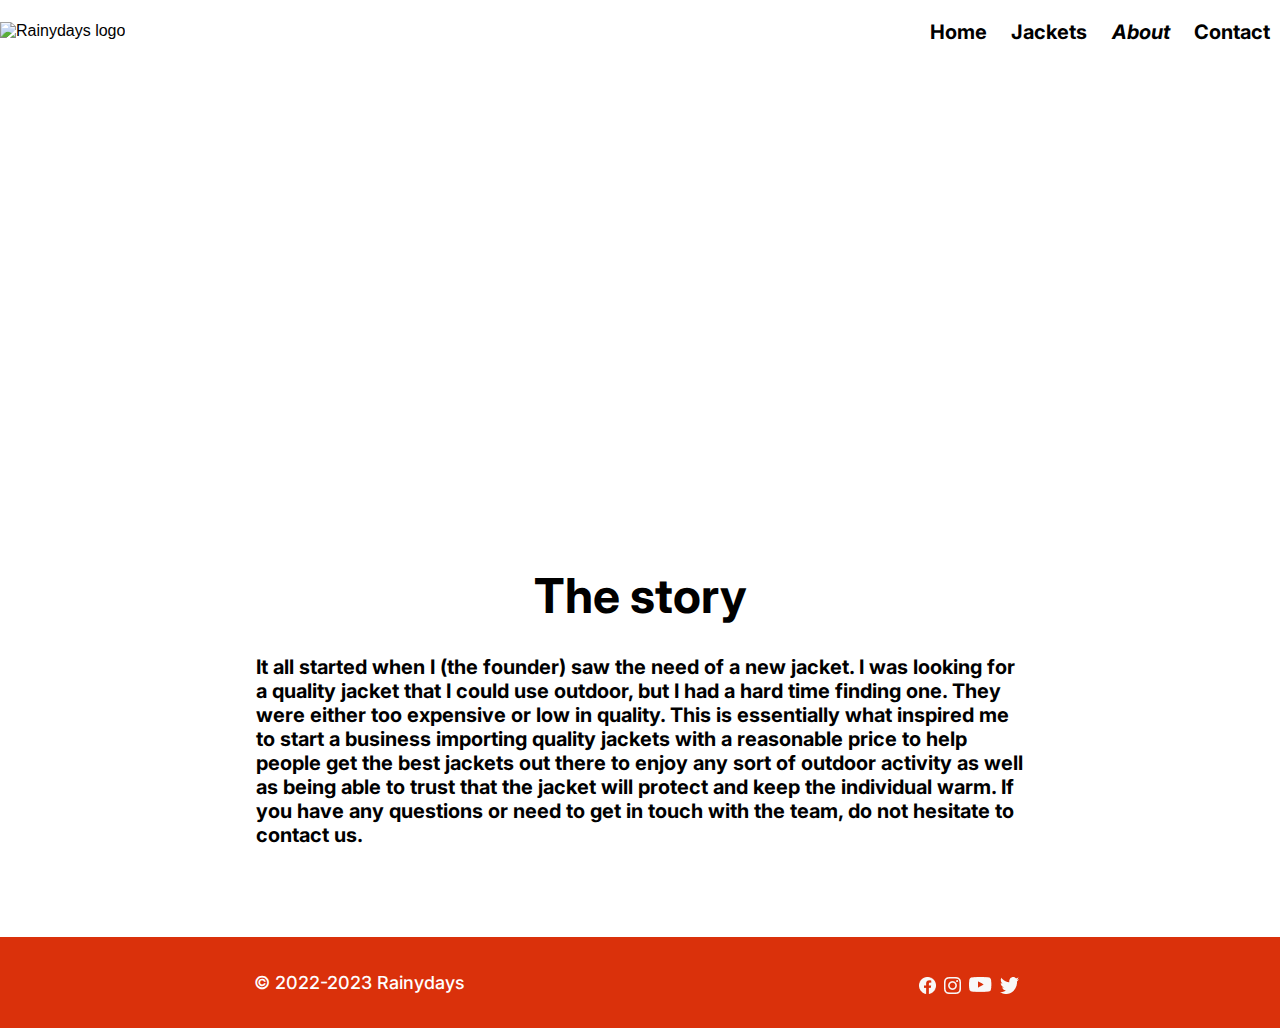
==== About.html @ 77b25cfa "Last edit" ====
<!DOCTYPE html>
<html lang="en">
    <head>
        <meta charset="UTF-8">
        <meta http-equiv="X-UA-Compatible" content="IE=edge">
        <meta name="viewport" content="width=device-width, initial-scale=1.0">
        <meta name="description" content="About page of rainydays">
        <link rel="stylesheet" href="style.css">
        <link rel="stylesheet" href="desktop.css">
        <link rel="preconnect" href="https://fonts.googleapis.com"><link rel="preconnect" href="https://fonts.gstatic.com" crossorigin><link href="https://fonts.googleapis.com/css2?family=Inter&display=swap" rel="stylesheet">
        <script src="https://kit.fontawesome.com/12c76f5aa4.js" crossorigin="anonymous"></script>
        <title>Rainydays | About</title>
    </head>
<body>
    <header id="main-header">
        <nav class="desktop">
            <div class="logo-nav-container">
                <a href="index.html"><img src="../images/rainyyy1.png" alt="Rainydays logo"></a>
            </div>
            <div class="menu">
                <ul>
                    <li><a href="../index.html">Home</a></li>
                    <li><a href="../Jackets.html">Jackets</a></li>
                    <li><a href="../About.html"><em>About</em></a></li>
                    <li><a href="../Contact.html">Contact</a></li>
                </ul>
            </div>
        </nav>
        <a href="../index.html"><img src="../images/rainyyy1.png" alt="Rainydays logo" class="logo1"></a>
        <nav id="main-nav">
            <input id="hamburger" type="checkbox">
            <label for="hamburger" class="hamburger"><i class="fa-solid fa-bars"></i></label>
            <ul id="main-list" class="hidden">
                <li><a href="../index.html">Home</a></li>
                <li><a href="../Jackets.html">Jackets</a></li>
                <li><a href="../Checkout.html">Cart</a></li>
                <li><a href="../About.html"><em>About</em></a></li>
                <li><a href="../Contact.html">Contact</a></li>
            </ul>  
        </nav>
    </header>
    <main>
        <section class="showcase3">
            <div class="img-container">
                <h1 class="showcase3-h1">How rainydays started</h1>
            </div>
        </section>
        <section> 
            <div class="story_box">   
                <h1>The story</h1>
                <p>It all started when I (the founder) saw the need of a new jacket. I was looking for 
                a quality jacket that I could use outdoor, but I had a hard time finding one.
                They were either too expensive or low in quality. This is essentially what inspired
                me to start a business importing quality jackets with a reasonable price to help
                people get the best jackets out there to enjoy any sort of outdoor activity as well
                as being able to trust that the jacket will protect and keep the individual warm. If
                you have any questions or need to get in touch with the team, do not hesitate to
                contact us.</p>
            </div>
        </section>
    </main>
    <footer class="desktop-footer-sticky">
        <div class="footer-wrapper">
            <p>© 2022-2023 Rainydays</p>
            <div class="icons">
                <a href="https://www.facebook.com/"><img src="./Images/face.png" alt="facebook logo"></a>
                <a href="https://www.instagram.com/"><img src="./Images/insta.png" alt="instagram logo"></a>
                <a href="https://www.youtube.com/"><img src="./Images/youtube.png" alt="youtube logo"></a>
                <a href="https://www.twitter.com/"><img src="./Images/twitter.png" alt="twitter logo"></a>
            </div>
        </div>
    </footer>
---- style.css ----
/*Font(s), Colors, Weight*/
@font-face {
    font-family: 'Inter';
    src: url('https://fonts.googleapis.com/css2?family=Inter&display=swap') 
    format('truetype');
}
 
* {
    padding: 0px;
    margin: 0px;
    text-decoration: none;
    list-style: none;
    box-sizing: border-box;
    font-family: 'Inter', sans-serif;
}
 
 
 
body {
    background-color: #ffffff;
    position: relative;
}
 
 
/*Header*/
 
header {
    width: 100%;
    height: 62px;
    display: flex;
    justify-content: space-between;
}
 
.logo1 {
    margin-top: 10px;
    margin-left: 20px;
}

.shopping-list {
    margin-top: 10px;
    margin-left: 100px;
    max-height: 40%;
    max-width: 40%;
    display: flex;
    justify-content: center;

}
 
header a {
    color: black;
}
 
 
img {
    max-width: 100%;
    width: auto;
    height: auto;
}
 
.nav-bar {
    float: right;
}
 
.hidden, #hamburger {
    display: none
}
#hamburger:checked ~ #main-list {
    display: block;
}
 
#main-list {
    position: absolute;
    margin: 30px 0px; 
}
 
#main-list li {
    font-size: 21px;
    font-weight: 700;
    margin: 30px 10px;  
    margin-left: 30px;
    padding: 4px;

}
 
 
#main-nav a {
    margin-left: 7px;
    display: flex;
    justify-content: space-between;
    width: 200px;
    
}
 
/* Main */
.push1 {
    background-image: url('./images/background12.jpg');
    background-size: cover;
    background-repeat: no-repeat;
    height: 455px;
    max-width: 1300px;
    margin: auto;
    background-position-x: right;
    background-position-y: bottom;
}
 
 
.push1 h1 {
    color: white;
    font-size: 24px;
    margin-top: 100px;
    margin-left: 60px;
    margin-bottom: 15px;
 
}
 
.push1 p {
    color: white;
    font-size: 14px;
    margin-left: 60px;
    text-align: left;
}
 
.push1 a {
    color: white;
}
 
.push2 {
    display: flex;
    justify-content: space-around;
}

.cta-buttons {
    width: 300px;
    height: 200px;
    display: flex;
    justify-content: space-around;
    margin-left: 39px;
    margin-top: 20px;
}

.push2_button {
    background-color: #DA310B;
    color: white;
    border-radius: 5px;
    width: 90px;
    height: 24px;
    cursor: pointer;
    text-decoration: none;
    text-align: center;
    margin-right: 40px;
    
}
 
.push1_button {
    border: none;
    width: 90px;
    height: 24px;
    background-color: #DA310B;
    color: white;
    border-radius: 5px;
    cursor: pointer;
    text-decoration: none;
    text-align: center;
}
/* Featured Collection */
 
.title {
    margin: auto;
    font-size: 19px;
    text-align: center;
    margin-top: 20px;
    margin-bottom: 20px;
}
 
 
 
@media (min-width: 1px) and (max-width: 767px) {
    
    
    
    #main-list {
        position: fixed;
        top: 0;
        left: 0;
        right: 0;
        bottom: 0;
        font-size: 24px;
        margin: 0px 0px; 
        background-color: #F8F8F8;
        background-image: url('./images/ww.png');
        background-size: 150px;
        background-repeat: no-repeat;
        background-position: right;
        overflow: hidden;
        overflow-x: hidden;
    }
    
    label.hamburger {
      position: absolute;
      top: 2px;
      right: 10px;
      width: 50px;
      height: 50px;
      display: flex;
      justify-content: center;
      align-items: center;
      z-index: 1;
    }
        
    label.hamburger {
    background-image: url('hamburger-icon.png');
    background-repeat: no-repeat;
    background-position: center;
    cursor: pointer;
    }
 
    .desktop {
        display: none;
    }
 
    .grid-container {
        display: grid;
        grid-template-columns: repeat(3, 1fr);
        grid-gap: 20px;
        margin-bottom: 40px; 
 
    }
}
 
.jacket-box, p {
    align-items: center;
    text-align: center;
    font-weight: 500;
}
 
/* List of Jackets */
 
.container {
    margin: auto;
}
 
.container h2 {
    font-weight: 700;
    margin-bottom: 7px;
    font-size: 18px;
    margin-top: 12px;
    float: left;
 
}
 
.container p {
    font-weight: 600;
    font-size: 18px;
    font-style: bold;
    margin-top: 10px;
}
 
.jacket-img {
    background-color: rgba(154, 154, 154, 0.34);
    width: 310px;
    height: 208px;
    display: flex;
    justify-content: center;
    margin: auto;
    margin-top: 20px;
}
 
 
.img1 {
    width: 171px;
    height: 208px;
    margin: auto;
    display: flex;
    align-items: center;
}
 
.jacket1-p p {
    width: 310px;
    display: flex;
    justify-content: left;
 
}
 
.jacket1-p  {
    width: 310px;
    margin-bottom: 40px;
    margin: auto;
    margin-bottom: 40px;
}
 
.cart  {
    width: 111px;
    height: 28px;
    background-color: #DA310B;
    border-radius: 5px;
    border-radius: none;
    border-style: none;
    cursor: pointer;
    float: right;
    color: white;
    text-align: center;
}

.cart:active {
    background-color: #259D1B;
}

.cart a { 
    color: white;
    font-style: normal;
    font-weight: 400;
    font-size: 12px;
    text-align: center;
}
 
.sizes-box {
    width: 111px;
    border-radius: 5px;
    margin-top: 5px;
    float: right;
}
 
.h2btn {
    margin-left: 20px;
    max-width: 310px;
    margin: auto;
}
 
.cart {
    margin-top: 10px;
    float: right;
}
 
 
/* Footer */
.footer-wrapper {
    background-color: #DA310B;
    color: white;
    padding: 30px;
    display: flex;
    justify-content: space-between;
    margin: auto;
    margin-top: 0px;
}
 
.icons {
    display: inline-block;
    width: 115px;
    display: flex;
    justify-content: space-evenly;
    margin-top: 10px;
    margin-left: auto;
    margin-right: auto;
}
 
.footer-wrapper p{
    margin: auto;
    color: white;
    font-size: 18px;
}

.fa-brands {
    color: white;
    font-size: 18px;
    float: right;
    margin-bottom: 2px;
}

.desktop-full-body-height {
    min-height: 100vh;
    display: flex;
    flex-direction: column;
}

.desktop-footer-sticky {
    margin-top: auto;
}
 
/* Product styling */
 
.jacket-container {
    height: 276px;
    width: 330px;
    background-color: rgba(154, 154, 154, 0.34);
    border: #DA310B 2px solid;
    margin: auto;
    margin-top: 50px;
}
 
.jacket-container img {
    width: 190px;
    height: 250px;
    margin-top: 10px;
    margin-left: 65px;
}
 
.product-title {
    width: 330px;
    margin: auto;
    font-style: normal;
    font-weight: 700;
    font-size: 14px;
    margin-top: 9px;
}
 
.add-price-wrapper {
    width: 330px;
    margin: auto;
    display: flex;
    justify-content: space-between;
    margin-top: 9px;
}
 
.cart-product {
    width: 111px;
    height: 28px;
    background-color: #DA310B;
    border-radius: 5px;
    border-radius: none;
    border-style: none;
    cursor: pointer;
    text-align: center;
}

.cart-product a{
    margin-top: 20px;
    color: white;
    font-style: normal;
    font-weight: 400;
    font-size: 12px;
}
 
.desc-wrapper p  {
    width: 330px;
    margin: auto;
    text-align: left;
    font-style: normal;
    font-weight: 600;
    font-size: 18px;
    margin-top: 14px;
}
 
.p-wrapper p {
    width: 330px;
    margin: auto;
    text-align: left;
    font-style: normal;
    font-weight: 500;
    font-size: 16px;
    margin-bottom: 35px;
}
 
 
.fa-sharp {
    font-size: 30px;
    margin-left: 30px;
    text-decoration: none;
    color: black;
}
/* Shopping Cart */
.cart-wrapper {
    width: 330px;
    height: 267px;
    margin: auto;
}
 
.cart-wrapper h1 {
    font-weight: 700;
    font-size: 18px;
    margin: 10px 0px;
    margin-left: 20px;
    margin-right: 81px;
}


 
.cart-wrapper p {
    font-weight: 700;
    font-size: 12px;
    text-align: right;
    margin-left: 10px;
    
}
 
.frame {
    background-color: rgba(154, 154, 154, 0.34);
    width: 75px;
    height: 56px;
    display: flex;
    align-items: center;
    justify-content: center;
    margin-left: 10px;
}
 
.frames {
    width: 317px;
    height: 56px;
    display: flex;
    align-items: center;
    margin-top: 12px;
 
}
 
.jacket-cart {
    max-width:100%;
    max-height:100%;
 
}
 
.date-wrapper {
    width: 330px;
    height: 68px;
    margin: auto;
    margin-top: 20px;
    text-align: left;
}
 
.date-wrapper h1{
    font-size: 18px;
    margin-left: 20px;
    margin-top: 7px;
}
 
.date-wrapper p {
    text-align: left;
    margin-left: 20px;
    margin-top: 6px;
    font-weight: 500;
}
 
.checkout-wrapper {
    width: 330px;
    height: 455px;
    margin: auto;
    margin-top: 0px;
}

.checkout-wrapper h1 {
    margin-left: 22px;
    margin-bottom: 30px;
    margin-top: 20px;
    
}

.product-price {
    width: 178px;
    display: flex;
    justify-content: space-between;
    margin-left: 22px;
}

.shipping-price {
    width: 178px;
    display: flex;
    justify-content: space-between;
    margin-left: 22px;
    margin-top: 12px;
}

.line {
    margin: 12px 15px;
    border-bottom: 1px solid black;
    display: block;
    width: 233px;
    
}

.total-price {
    width: 178px;
    display: flex;
    justify-content: space-between;
    margin-top: 12px;
    margin-left: 22px;
}

.total-price p {
    font-weight: 700;
}

#creditdebit {
    margin-top: 64px;
    margin-left: 20px;
}

#paypalvipps {
    margin-top: 20px;
    margin-left: 20px;
}

.cards {
    margin-top: 10px;
    margin-left: 22px;
}

.cards1 {
    margin-top: 10px;
    margin-left: 22px;
}

.checkout-btn {
    background-color: #DA310B;
    width: 199px;
    height: 43px;
    border-radius: 15px;
    border: none;
    margin-left: 20px;
    margin-top: 20px;
    padding-top: 10px;
    text-align: center;
}

.checkout-btn a {
    color: white;
}
/* About */
.showcase3 {
    text-align: center;
}

.showcase3 .img-container  {
    background-image: url("images/image\ 7.png");
    background-position: center;
    min-height: 400px;
    width: 100%;
}

.showcase3-h1 {
    color: white;
    font-size: 28px;
    bottom: 0;
    padding-top: 350px; 
    width: 100%;
}

.story_box {
    margin-top: 60px;
    text-align: center;
    margin-bottom: 90px;
}

.story_box h1 {
    font-size: 34px;
    margin-bottom: 30px;
}

.story_box p {
    font-weight: bold;
    max-width: 95%;
    font-size: 12px;
    margin-left: auto;
    margin-right: auto;
}

/* Contact Page */
.contact-hero {
    background-color: #DA310B;
    color: white;
    display: flex;
    justify-content: space-between;
    align-items: center;
    max-height: 100%;
    max-width: 100%;

    
}

.contact-text {
    padding-top: 55px;
    padding-bottom: 35px;
    padding-left: .5em;
    margin: 5px;
}

.contact-image-container {
    background-image: url('/images/contact.png');
    background-repeat: no-repeat;
    width: 398px;
    height: 507px;
    
}
.contact-text p {
    text-align: left;
}

.contact-text h1 {
    font-size: 35px;
    margin-bottom: 15px;
}

.contact-text h2 {
    font-size: 20px;
    margin-top: 15px;
    margin-bottom: 10px;
}

.contact-info {
    margin-bottom: 10px;
}

.contact-form {
    text-align: center;
    margin-top: 50px;
    margin-bottom: 80px;
    padding: 10px;
}

.contact-form h1 {
    margin-bottom: 15px;
}

.contact-form input[type=text],
.contact-form textarea {
    background-color: #9C9B9B;
    color: white;
    margin-bottom: 10px;
    width: 100%;
    padding: 12px 20px;
    margin: 8px 0;
    display: inline-block;
    border: none;
    border-radius: 8px;
    box-sizing: border-box;
}

.contact-form input[type=text]::placeholder,
.contact-form textarea::placeholder {
    color: white;
    font-weight: bold;
}

.contact-form textarea {
    height: 150px;
}

.contact-form input.default-button{
    width: 100%;
    padding-top: 10px;
    padding-bottom: 10px;
}

.contact-submit-button {
    border: none;
    width: 248px;
    height: 40px;
    background-color: #DA310B;
    color: white;
    border-radius: 5px;
    float: left;
    font-size: 20px;
}

/* Checkout success */
.checkout-success-section {
    width: 90%;
    margin-bottom: 250px;
    margin-left: auto;
    margin-right: auto;
  }

  .checkout-success-thank-you {
    text-align: center;
}

.checkout-success-order-id {
    background-color: #BFBFBE;
    padding: 20px 30px 20px 30px;
    border-radius: 15px;
    margin-top: 10px;
    margin-bottom: 40px;
    max-width: 500px;
    margin-left: auto;
    margin-right: auto;
}

.checkout-success-text {
    margin-top: 15px;
    margin-bottom: 15px;
}

.checkout-success-order-summary {
    display: grid;
    grid-template-columns: repeat(2, 1fr);
    row-gap: 20px;
    justify-content: center;
}

.checkout-success-order-summary p, .checkout-success-item p:first-child {
    text-align: left;
    font-size: 13px;
}

.checkout-success-item:first-child {
  grid-column: 1 / -1;
}

.checkout-success-item p:nth-child(2) {
    margin-top: 5px;
}

.checkout-success-item .frame {
    margin-left: 0;
}

.frames p.cart-text {
    margin-left: 5px;
}

.checkout-success-grand-total {
    margin-top: 25px;
    margin-bottom: 65px;
    display: flex;
}

.checkout-success-grand-total p {
    font-weight: bold;
    font-style: italic;
}

.checkout-success-grand-total p:nth-child(2) {
    text-indent: 2.5em;
    margin-top: 0;
}

.checkout-success-continue-btn {
    border: none;
    background-color: #DA310B;
    color: white;
    border-radius: 5px;
    padding: 10px 20px 10px 20px;
    font-size: 18px;
}

.contact-form {
    display: flex;
    flex-direction: column;
    align-items: center;
  }
  .double-input {
    display: flex;
    justify-content: space-between;
    width: 100%;
    margin-bottom: 1rem;
  }
  .double-input label,
  .contact-form label {
    width: 45%;
    text-align: right;
    padding-right: 1rem;
  }
  .double-input input,
  .contact-form textarea {
    width: 50%;
  }
  @media only screen and (max-width: 3000px) {
    .double-input {
      flex-direction: column;
    }
    .double-input label,
    .contact-form label {
      width: 100%;
      text-align: left;
      padding: 0;
      margin-bottom: 0.5rem;
    }
    .double-input input,
    .contact-form textarea {
      width: 100%;
    }
  }

  .contact-form label {
    float: left;
  }
---- desktop.css ----
@media (min-width: 768px) {
    .desktop-full-body-height {
        min-height: 100vh;
        display: flex;
        flex-direction: column;
    }
    
    
    .desktop-footer-sticky {
        margin-top: auto;
    }
    
    .logo-nav-container {
        margin-top: auto;
        margin-bottom: auto;
    }

    .hidden-on-mobile {
        display: inherit;
    }

    .shopping-list {
        display: none;
    }

    #main-nav {
        display: none;
    }

    body {
        max-width: 1300px;
        margin-left: auto;
        margin-right: auto;
        max-height: 100%;
    }

    .logo1 {
        display: none;
        margin-top: 10px;
        margin-left: 20px;
    }

     .fa-solid, .fas, .hamburger {
        display: none;
    }

    .desktop {
        width: 100%;
        height: 62px;
        display: flex;
        justify-content: space-between;
    }

    .contact-image-container {
        width: 385px;
        height: 507px;
      }

    .menu li {
        display: inline-block;
        padding: 20px 10px;
        font-weight: 700;
        font-size: 20px;
    }

    /* Home */
    .push1 h1,
    .title h2 {
        font-size: 48px;
        font-weight: 600;
    }
    
    .push1 p {
        max-width: 574px;
        font-size: 16px;
    }

    .title h2 {
        margin: 50px 0 50px 0;
    }

    .jacket-box h3 {
        font-size: 28px;
        font-weight: 500;
    }
    
    .grid-container {
        display: grid;
        grid-template-columns: repeat(3, 1fr); 
        grid-gap: 30px;
        margin-bottom: 40px;
    }

    /* Jackets */
    .container {
        margin: inherit;
        display: grid;
        grid-template-columns: repeat(2, 1fr);
    }

    /* About */
    .showcase3 .img-container {
        min-height: 444px;
    }

    .showcase3-h1 {
        font-size: 60px;
    }

    .story_box br {
        display: none;
    }

    .story_box h1 {
        font-size: 48px;
    }

    .story_box p {
        max-width: 769px;
        font-size: 20px;
        text-align: left;
    }

    /* Product stylng */
    .product-title, .add-price-wrapper, .desc-wrapper p, .p-wrapper p {
        width: 100%;
    }

    .fa-sharp {
        font-size: 30px;
        margin-left: 30px;
        text-decoration: none;
        color: black;
    }

    .jacket-product {
        margin-top: 45px;
        display: grid;
        grid-template-columns: auto auto;
        column-gap: 50px;
        justify-content: center;
    }

    .jacket-body {
        height: 100%;
        width: 100%;
    }

    .jacket-container {
        width: 640px;
        height: 472px;
        text-align: center;
        margin: 0;
    }

    .jacket-container img {
        width: 260px;
        height: 100%;
        display: flex;
        justify-content: center;
    }

    .jacket-container, 
    .product-title {
        margin-top: 0;
    }

    .product-title h1, .add-price-wrapper h2 {
        font-size: 20px;
    }

    .desc-wrapper p {
        margin-top: 30px;
        margin-bottom: 15px;
        font-size: 18px;
        font-style: bold;
    }

    .p-wrapper p {
        font-size: 16px;
    }

    .add-price-wrapper {
        margin-top: 30px;
        display: grid;
        grid-template-rows: auto auto;
    }

    .add-price-wrapper button {
        order: 1;
    }

    /* Shopping cart */
    .checkout-section {
        display: grid;
        grid-template-columns: repeat(2, 1fr);
        grid-template-rows: 500px;
        margin-top: 90px;
        }

    .frames {
        width: inherit;
        height: inherit;
    }

    .cart-wrapper, .date-wrapper {
        width: 530px;
    }

    .cart-wrapper h1 {
        font-size: 24px;
    }

    .cart-wrapper p  {
        text-align: right;
        font-size: 16px;
        font-weight: bold;
    }

    .cart:focus {
        background-color: #259D1B;
    }

    .date-wrapper {
        margin-top: 80px;
        height: 106px;
    }

    .date-wrapper h1 {
        font-size: 24px;
    }

    /* Contact */
  .contact-text h1 {
    font-size: 50px;
    }

    .contact-text h2 {
    font-size: 25px;
  }

  .double-input {
    display: grid;
    grid-template-columns: auto auto;
    column-gap: 15px;
  }

  .contact-form {
    width: 700px;
    margin-left: auto;
    margin-right: auto;
  }

  .contact-form h1 {
    font-size: 32px;
  }

  .contact-form input.default-button {
    width: 35%;
    float: left;
  }

  .contact-form input[type=text],
  .contact-form textarea,
  .contact-form input.default-button {
    font-size: 16px;
  }

  .contact-form input[type=text]::placeholder {
    text-align: center; 
  }

  /* Checkout success */
  .checkout-success-thank-you h1 {
    font-size: 35px;
  }

  .checkout-success-order-summary {
    grid-template-columns: auto auto auto;
    column-gap: 50px;
    row-gap: 0;
    grid-template-rows: 110px 115px 100%;
}

  .checkout-success-item.mb-5{
    margin-bottom: 0;
  }

  .checkout-success-item p:first-child {
        font-size: 18px;
    }

    .checkout-success-grand-total p {
        font-size: 18px;
    }

  .checkout-success-item:first-child {
      order: 3;
      grid-column: inherit;
  }
  
  .checkout-success-item:nth-child(2){
    order: 1;
  }

  .checkout-success-item:nth-child(3){
    order: 2;
  }

  .checkout-success-item:nth-child(4){
    order: 5;
  }

  .checkout-success-item:nth-child(5){
    order: 6;
  }

  .checkout-success-grand-total {
    display: flex;
  }


}

@media (min-width: 1024px) {
    /* Jackets */
    .container {
        margin: inherit;
        display: grid;
        grid-template-columns: repeat(3, 1fr);
    }

    /* Product stylng */
    .jacket-product {
        column-gap: 75px;
    }
    .jacket-container {
        width: 500px;
        height: 372px;
    }

    .jacket-container img {
        width: 306px;
        height: 100%;
        margin: 0;
    }
}


@media (min-width: 1440px) {
    /* Jackets */
    .container {
        margin: inherit;
        display: grid;
    }

    /* Product stylng */
    .jacket-product {
        column-gap: 100px;
    }

    .jacket-container {
        width: 540px;
        height: 100%;
    }

    .jacket-container img {
        width: 336px;
        height: 100%;
        margin: 0;
    }

    /* Contact */
  .contact-hero {
    display: grid;
    grid-template-columns: auto auto;
  }

  .contact-text {
    margin-left: 10em;
    margin-top: 80px;
  }

  .contact-image-container {
    display: inherit;
    position: relative;
    justify-content: right;
  }

  
}
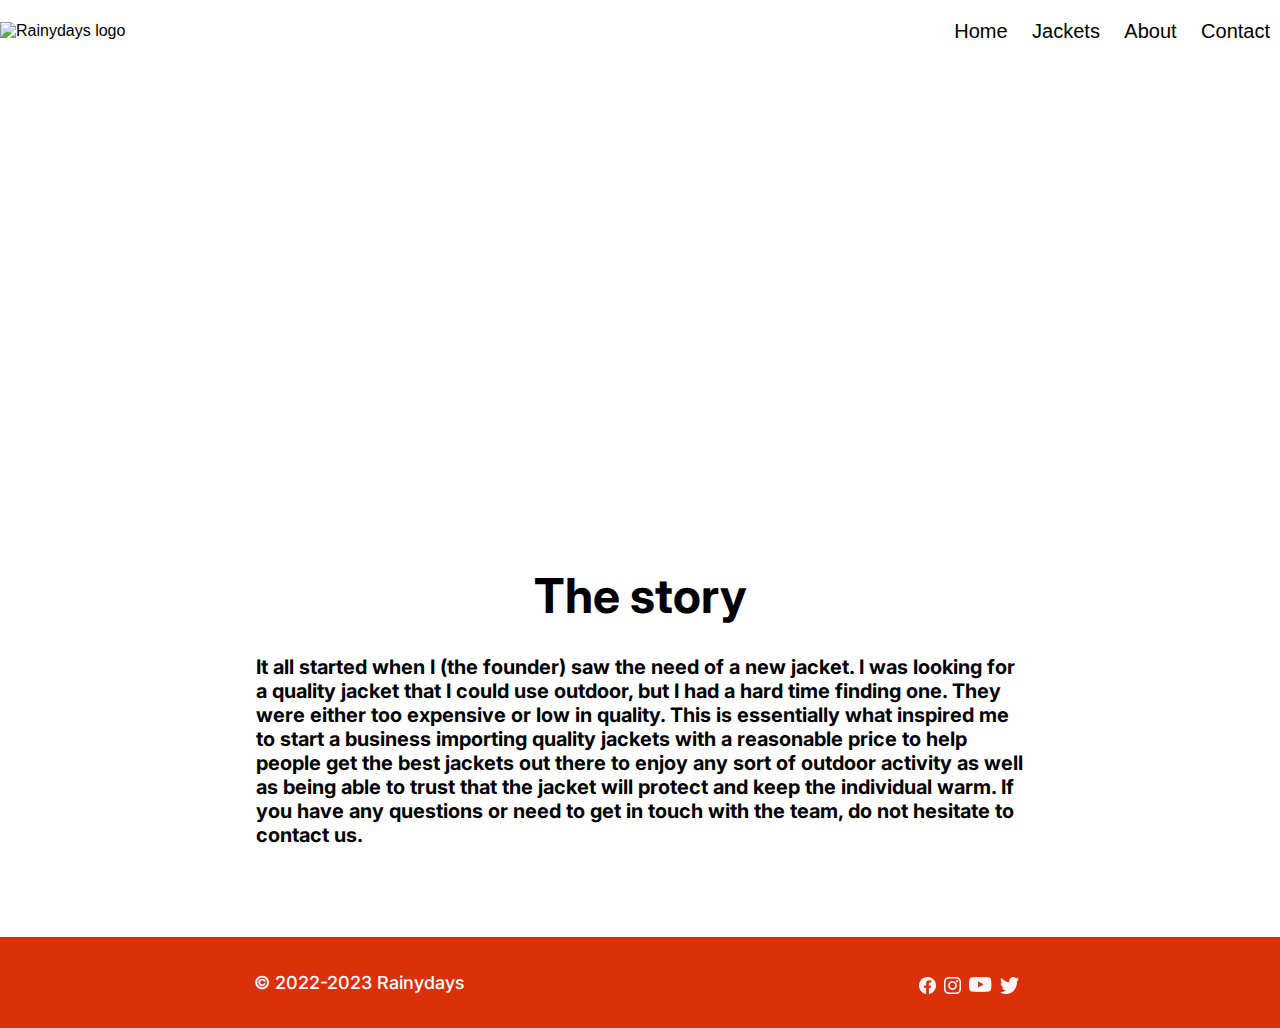
==== commit 064e6b1f: "edits" ====
--- a/About.html
+++ b/About.html
@@ -7,12 +7,25 @@
         <meta name="description" content="About page of rainydays">
         <link rel="stylesheet" href="style.css">
         <link rel="stylesheet" href="desktop.css">
+        <link rel="stylesheet" href="https://cdn.jsdelivr.net/npm/bootstrap-icons@1.10.2/font/bootstrap-icons.css" integrity="sha384-b6lVK+yci+bfDmaY1u0zE8YYJt0TZxLEAFyYSLHId4xoVvsrQu3INevFKo+Xir8e" crossorigin="anonymous">
         <link rel="preconnect" href="https://fonts.googleapis.com"><link rel="preconnect" href="https://fonts.gstatic.com" crossorigin><link href="https://fonts.googleapis.com/css2?family=Inter&display=swap" rel="stylesheet">
         <script src="https://kit.fontawesome.com/12c76f5aa4.js" crossorigin="anonymous"></script>
         <title>Rainydays | About</title>
+        <script src="toggle.js" defer></script>
+        <!-- Hotjar Tracking Code for Rainy days about -->
+<script>
+    (function(h,o,t,j,a,r){
+        h.hj=h.hj||function(){(h.hj.q=h.hj.q||[]).push(arguments)};
+        h._hjSettings={hjid:3487535,hjsv:6};
+        a=o.getElementsByTagName('head')[0];
+        r=o.createElement('script');r.async=1;
+        r.src=t+h._hjSettings.hjid+j+h._hjSettings.hjsv;
+        a.appendChild(r);
+    })(window,document,'https://static.hotjar.com/c/hotjar-','.js?sv=');
+</script>
     </head>
 <body>
-    <header id="main-header">
+    <header class="main-header">
         <nav class="desktop">
             <div class="logo-nav-container">
                 <a href="index.html"><img src="../images/rainyyy1.png" alt="Rainydays logo"></a>
@@ -21,8 +34,9 @@
                 <ul>
                     <li><a href="../index.html">Home</a></li>
                     <li><a href="../Jackets.html">Jackets</a></li>
-                    <li><a href="../About.html"><em>About</em></a></li>
+                    <li><a href="../About.html">About</a></li>
                     <li><a href="../Contact.html">Contact</a></li>
+                    <i class="bi bi-moon-stars-fill" id="toggleDark"></i>
                 </ul>
             </div>
         </nav>
--- a/style.css
+++ b/style.css
@@ -21,7 +21,6 @@
     position: relative;
 }
  
- 
 /*Header*/
  
 header {
@@ -34,6 +33,33 @@
 .logo1 {
     margin-top: 10px;
     margin-left: 20px;
+}
+
+.search {
+    background-color: white;
+    border: 1px solid black;
+    color: black;
+    border-radius: 13px;
+    height: 25px;
+    width: 250px;
+}
+
+.search::placeholder {
+    color: black;
+    padding-left: 10px;
+    font-size: 13px;
+}
+
+.search-wrapper{
+    display: flex;
+    justify-content: space-around;
+    margin-top: 15px;
+}
+
+.search-icon {
+    border: none;
+    font-size: 18px;
+    display: inline;
 }
 
 .shopping-list {
@@ -81,7 +107,6 @@
     padding: 4px;
 
 }
- 
  
 #main-nav a {
     margin-left: 7px;
@@ -171,6 +196,11 @@
     margin-top: 20px;
     margin-bottom: 20px;
 }
+
+.jackethome-img {
+    max-height: 200px;
+}
+
  
  
  
@@ -212,6 +242,39 @@
     background-repeat: no-repeat;
     background-position: center;
     cursor: pointer;
+    color: black;
+    }
+
+    .search-wrapper1 {
+    display: flex;
+    justify-content: space-around;
+    margin-top: 15px;
+    }
+
+    .search-wrapper {
+        display: none;
+    }
+
+    .bi2 {
+        display: flex;
+        align-items: center;
+        font-size: 20px;
+        cursor: pointer;
+    }
+
+    .search1 {
+        background-color: white;
+        border: 1px solid black;
+        color: black;
+        border-radius: 13px;
+        height: 25px;
+        width: 140px;
+    }
+
+    .search1::placeholder {
+        color: black;
+        padding-left: 10px;
+        font-size: 13px;
     }
  
     .desktop {
@@ -256,7 +319,7 @@
 }
  
 .jacket-img {
-    background-color: rgba(154, 154, 154, 0.34);
+    /* background-color: rgba(154, 154, 154, 0.34); */
     width: 310px;
     height: 208px;
     display: flex;
@@ -297,7 +360,6 @@
     border-style: none;
     cursor: pointer;
     float: right;
-    color: white;
     text-align: center;
 }
 
@@ -321,14 +383,23 @@
 }
  
 .h2btn {
-    margin-left: 20px;
-    max-width: 310px;
-    margin: auto;
+    max-width: 150px;
+    margin: auto;
+    
 }
  
 .cart {
     margin-top: 10px;
     float: right;
+}
+
+.btns {
+    display: flex;
+    flex-direction: column;
+}
+
+.content-c {
+    margin-right: 100px
 }
  
  
@@ -381,8 +452,6 @@
 .jacket-container {
     height: 276px;
     width: 330px;
-    background-color: rgba(154, 154, 154, 0.34);
-    border: #DA310B 2px solid;
     margin: auto;
     margin-top: 50px;
 }
@@ -407,8 +476,9 @@
     width: 330px;
     margin: auto;
     display: flex;
-    justify-content: space-between;
+    justify-content: left;
     margin-top: 9px;
+    display: inline;
 }
  
 .cart-product {
@@ -447,7 +517,7 @@
     font-style: normal;
     font-weight: 500;
     font-size: 16px;
-    margin-bottom: 35px;
+    margin-top: 15px;
 }
  
  
@@ -871,5 +941,8 @@
   .contact-form label {
     float: left;
   }
+
   
-
+  
+  
+
--- a/desktop.css
+++ b/desktop.css
@@ -1,3 +1,24 @@
+.spinner {
+    border: 16px solid #f3f3f3;
+    border-top: 16px solid #3498db;
+    border-radius: 50%;
+    width: 120px;
+    height: 120px;
+    animation: spin 2s linear infinite;
+    margin: auto;
+    display: none;
+    
+  }
+  
+  .spinner-visible {
+    display: block;
+  }
+  
+  @keyframes spin {
+    0% { transform: rotate(0deg); }
+    100% { transform: rotate(360deg); }
+  }
+
 @media (min-width: 768px) {
     .desktop-full-body-height {
         min-height: 100vh;
@@ -27,6 +48,15 @@
         display: none;
     }
 
+    .bi {
+        font-size: 20px;
+        cursor: pointer;
+    }
+
+    .bi2 {
+        display: none;
+    }
+
     body {
         max-width: 1300px;
         margin-left: auto;
@@ -40,7 +70,7 @@
         margin-left: 20px;
     }
 
-     .fa-solid, .fas, .hamburger {
+     .fa-bars, .fas, .hamburger {
         display: none;
     }
 
@@ -59,8 +89,11 @@
     .menu li {
         display: inline-block;
         padding: 20px 10px;
-        font-weight: 700;
         font-size: 20px;
+    }
+
+    .menu ul li a:hover {
+        border-bottom: 1px solid black;
     }
 
     /* Home */
@@ -98,6 +131,11 @@
         grid-template-columns: repeat(2, 1fr);
     }
 
+    .jacket-text {
+        display: inline;
+        text-align: left;
+    }
+
     /* About */
     .showcase3 .img-container {
         min-height: 444px;
@@ -167,6 +205,8 @@
 
     .product-title h1, .add-price-wrapper h2 {
         font-size: 20px;
+        text-align: left;
+        margin-bottom: 10px
     }
 
     .desc-wrapper p {
@@ -318,7 +358,9 @@
   .checkout-success-grand-total {
     display: flex;
   }
-
+  .search-wrapper1 {
+    display: none;
+}
 
 }
 
@@ -344,7 +386,13 @@
         height: 100%;
         margin: 0;
     }
-}
+
+    .search-wrapper1 {
+        display: none;
+    }
+}
+
+
 
 
 @media (min-width: 1440px) {
@@ -387,6 +435,9 @@
     justify-content: right;
   }
 
-  
-}
-
+  .search-wrapper1 {
+    display: none;
+}
+}
+
+
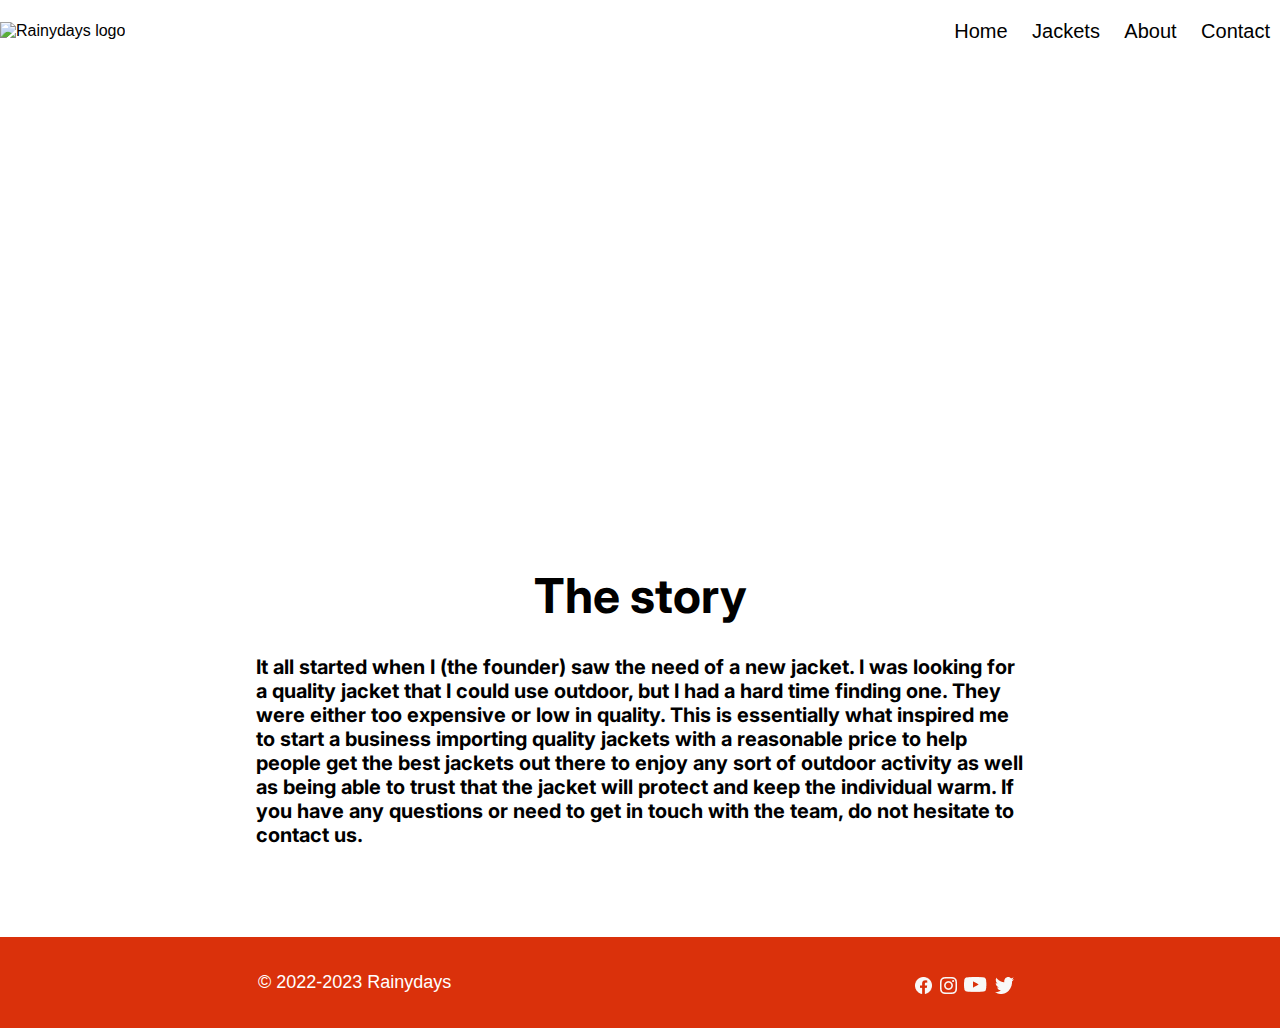
==== commit 63fffb24: "edits" ====
--- a/About.html
+++ b/About.html
@@ -28,7 +28,6 @@
     <header class="main-header">
         <nav class="desktop">
             <div class="logo-nav-container">
-                <a href="index.html"><img src="../images/rainyyy1.png" alt="Rainydays logo"></a>
             </div>
             <div class="menu">
                 <ul>
@@ -36,19 +35,22 @@
                     <li><a href="../Jackets.html">Jackets</a></li>
                     <li><a href="../About.html">About</a></li>
                     <li><a href="../Contact.html">Contact</a></li>
-                    <i class="bi bi-moon-stars-fill" id="toggleDark"></i>
+                    <i class="bi bi-moon-stars-fill toggleDark"></i>
                 </ul>
             </div>
         </nav>
-        <a href="../index.html"><img src="../images/rainyyy1.png" alt="Rainydays logo" class="logo1"></a>
+        <span class="logo1">
+        <a href="../index.html"><img src="../images/rainyyy1.png" alt="Rainydays logo"></a>
+        </span>
+        <span class="hide-mobile"><i class="bi bi-moon-stars-fill toggleDark"></i></span>
         <nav id="main-nav">
             <input id="hamburger" type="checkbox">
             <label for="hamburger" class="hamburger"><i class="fa-solid fa-bars"></i></label>
             <ul id="main-list" class="hidden">
-                <li><a href="../index.html">Home</a></li>
+                <li><a href="../index.html"><em>Home</em></a></li>
                 <li><a href="../Jackets.html">Jackets</a></li>
                 <li><a href="../Checkout.html">Cart</a></li>
-                <li><a href="../About.html"><em>About</em></a></li>
+                <li><a href="../About.html">About</a></li>
                 <li><a href="../Contact.html">Contact</a></li>
             </ul>  
         </nav>
--- a/style.css
+++ b/style.css
@@ -29,11 +29,6 @@
     display: flex;
     justify-content: space-between;
 }
- 
-.logo1 {
-    margin-top: 10px;
-    margin-left: 20px;
-}
 
 .search {
     background-color: white;
@@ -191,15 +186,27 @@
  
 .title {
     margin: auto;
-    font-size: 19px;
     text-align: center;
     margin-top: 20px;
     margin-bottom: 20px;
 }
 
-.jackethome-img {
-    max-height: 200px;
-}
+.jacket-box {
+    border: 1px solid #ccc;
+    border-radius: 10px;
+    box-shadow: 0 2px 4px rgba(0, 0, 0, 0.1);
+    overflow: hidden;
+}
+
+.jacket-box:hover {
+    transform: scale(1.1);
+    transition: transform 0.3s ease;
+}
+
+a {
+    color: inherit;
+  }
+  
 
  
  
@@ -227,7 +234,7 @@
     
     label.hamburger {
       position: absolute;
-      top: 2px;
+      top: 7px;
       right: 10px;
       width: 50px;
       height: 50px;
@@ -247,19 +254,12 @@
 
     .search-wrapper1 {
     display: flex;
-    justify-content: space-around;
+    margin-right: 50px;
     margin-top: 15px;
     }
 
     .search-wrapper {
         display: none;
-    }
-
-    .bi2 {
-        display: flex;
-        align-items: center;
-        font-size: 20px;
-        cursor: pointer;
     }
 
     .search1 {
@@ -268,13 +268,22 @@
         color: black;
         border-radius: 13px;
         height: 25px;
-        width: 140px;
+        width: 100px;
     }
 
     .search1::placeholder {
         color: black;
-        padding-left: 10px;
-        font-size: 13px;
+        padding-left: 5px;
+        font-size: 11px;
+    }
+
+    .hide-mobile {
+        font-size: 20px;
+        display: flex;
+        justify-content: space-around;
+        align-items: center;
+        font-size: 20px;
+        cursor: pointer;
     }
  
     .desktop {
@@ -286,15 +295,46 @@
         grid-template-columns: repeat(3, 1fr);
         grid-gap: 20px;
         margin-bottom: 40px; 
- 
-    }
-}
- 
-.jacket-box, p {
-    align-items: center;
-    text-align: center;
-    font-weight: 500;
-}
+        padding: 0px 5px;
+ 
+    }
+
+    .logo1 {
+        margin-top: 5px;
+        margin-left: 10px;
+        display: flex;
+        align-items: center;
+    }
+}
+
+.jacket-box h3 {
+    font-size: 14px;
+    text-align: center;
+    padding: 5px
+}
+ 
+.jacket-box p {
+    font-size: 13px;
+    text-align: center;
+    padding: 5px 5px;
+
+}
+
+.jackethome-img {
+    display: block;
+    margin: auto;
+    padding: 5px;
+    height: auto;
+    object-fit: cover;
+    max-width: 60%;
+    padding: 5px;
+
+}
+.title {
+ font-size: 16px;   
+}
+
+
  
 /* List of Jackets */
  
@@ -319,7 +359,6 @@
 }
  
 .jacket-img {
-    /* background-color: rgba(154, 154, 154, 0.34); */
     width: 310px;
     height: 208px;
     display: flex;
@@ -327,11 +366,15 @@
     margin: auto;
     margin-top: 20px;
 }
+
+.jacket-img:hover {
+    transform: scale(1.1);
+    transition: transform 0.3s ease;
+}
  
  
 .img1 {
-    width: 171px;
-    height: 208px;
+    width: 150px;
     margin: auto;
     display: flex;
     align-items: center;
--- a/desktop.css
+++ b/desktop.css
@@ -19,13 +19,19 @@
     100% { transform: rotate(360deg); }
   }
 
-@media (min-width: 768px) {
+@media (min-width: 751px) {
     .desktop-full-body-height {
         min-height: 100vh;
         display: flex;
         flex-direction: column;
     }
-    
+        .bi2 {
+        font-size: 20px;
+        display: flex;
+        align-items: center;
+        font-size: 20px;
+        cursor: pointer;
+    }
     
     .desktop-footer-sticky {
         margin-top: auto;
@@ -51,10 +57,6 @@
     .bi {
         font-size: 20px;
         cursor: pointer;
-    }
-
-    .bi2 {
-        display: none;
     }
 
     body {
@@ -99,8 +101,7 @@
     /* Home */
     .push1 h1,
     .title h2 {
-        font-size: 48px;
-        font-weight: 600;
+        font-size: 36px;
     }
     
     .push1 p {
@@ -113,8 +114,8 @@
     }
 
     .jacket-box h3 {
-        font-size: 28px;
-        font-weight: 500;
+        font-size: 20px;
+        font-weight: 600;
     }
     
     .grid-container {
@@ -122,6 +123,23 @@
         grid-template-columns: repeat(3, 1fr); 
         grid-gap: 30px;
         margin-bottom: 40px;
+    }
+
+    .jackethome-img {
+        width: 50%;
+        padding: 5px;
+      }
+
+      .jacket-box h3 {
+        font-size: 16px;
+        text-align: center;
+        padding: 5px;
+    }
+     
+    .jacket-box p {
+        font-size: 16px;
+        text-align: center;
+        padding: 5px;
     }
 
     /* Jackets */
@@ -362,6 +380,10 @@
     display: none;
 }
 
+.hide-mobile {
+    display: none;
+  }  
+
 }
 
 @media (min-width: 1024px) {
@@ -390,6 +412,27 @@
     .search-wrapper1 {
         display: none;
     }
+
+    .hide-mobile {
+        display: none;
+      }
+
+      .jackethome-img {
+        width: 50%;
+        padding: 5px;
+      }
+
+      .jacket-box h3 {
+        font-size: 16px;
+        text-align: center;
+        padding: 5px
+    }
+     
+    .jacket-box p {
+        font-size: 16px;
+        text-align: center;
+        padding: 5px
+    }
 }
 
 
@@ -418,6 +461,8 @@
         margin: 0;
     }
 
+    
+
     /* Contact */
   .contact-hero {
     display: grid;
@@ -438,6 +483,11 @@
   .search-wrapper1 {
     display: none;
 }
-}
-
-
+  .hide-mobile {
+    display: none;
+  }
+  
+  
+}
+
+
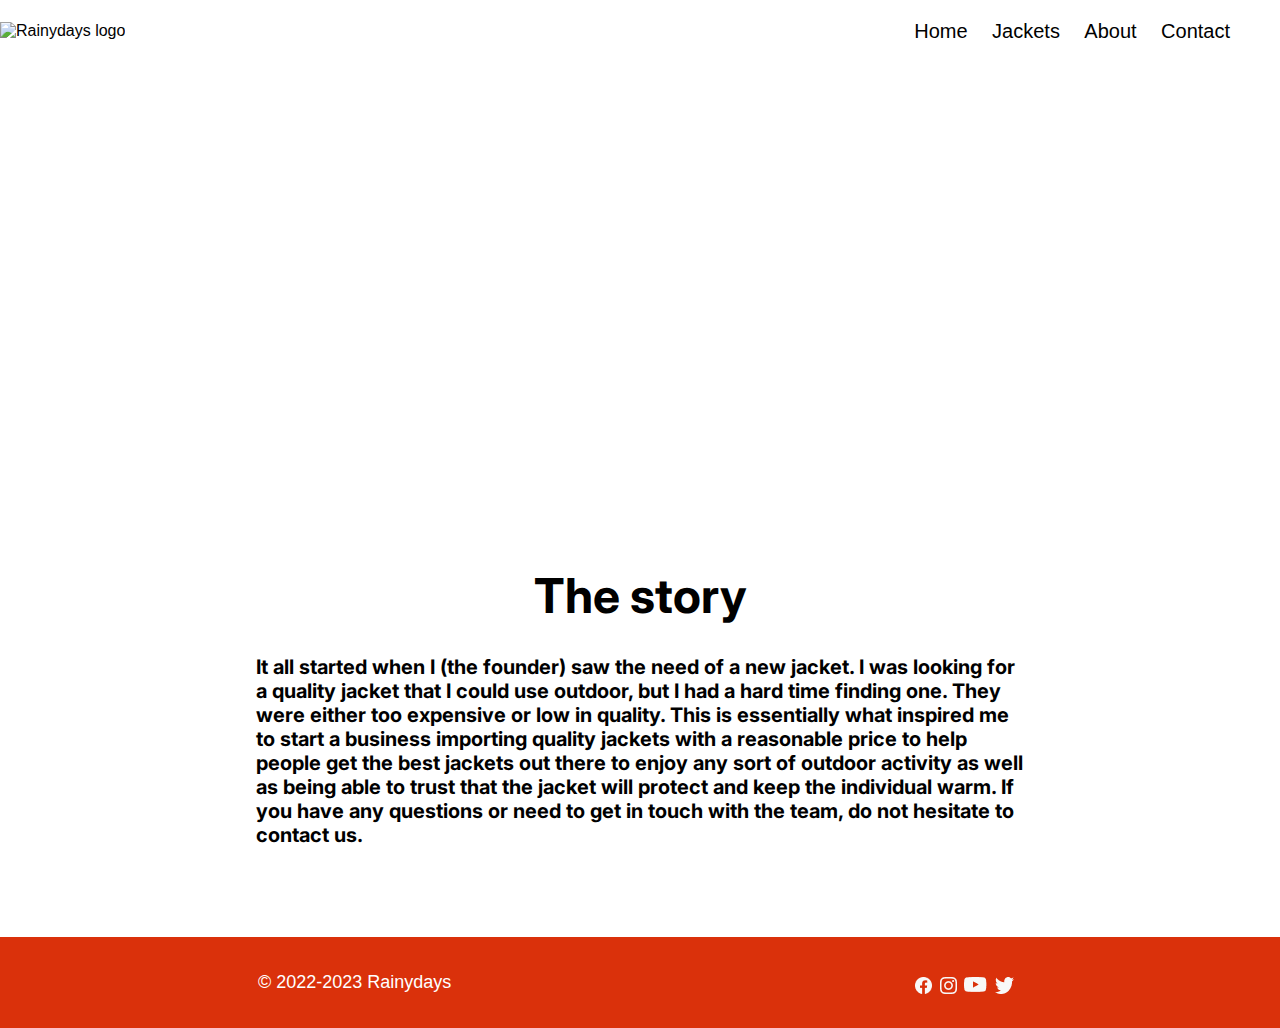
==== commit f06705e3: "edits" ====
--- a/About.html
+++ b/About.html
@@ -35,6 +35,7 @@
                     <li><a href="../Jackets.html">Jackets</a></li>
                     <li><a href="../About.html">About</a></li>
                     <li><a href="../Contact.html">Contact</a></li>
+                    <i class="bi bi-cart-fill"></i>
                     <i class="bi bi-moon-stars-fill toggleDark"></i>
                 </ul>
             </div>
--- a/style.css
+++ b/style.css
@@ -196,6 +196,13 @@
     border-radius: 10px;
     box-shadow: 0 2px 4px rgba(0, 0, 0, 0.1);
     overflow: hidden;
+    background-color: white;
+    padding: 5px 1px;
+    height: 380px;
+}
+
+.jacket-box p, h3 {
+    color: black;
 }
 
 .jacket-box:hover {
@@ -203,17 +210,64 @@
     transition: transform 0.3s ease;
 }
 
+.jacket-img {
+    border: 1px solid #ccc;
+    border-radius: 10px;
+    box-shadow: 0 2px 4px rgba(0, 0, 0, 0.1);
+    overflow: hidden;
+    align-items: center;
+    background-color: white;
+    padding: 0px 10px;
+}
+
+.jacket-container {
+    border: 1px solid #ccc;
+    background-color: white;
+    border-radius: 10px;
+    box-shadow: 0 2px 4px rgba(0, 0, 0, 0.1);
+}
+
+.product-title h1, .add-price-wrapper h2 {
+    text-align: left;
+}
+
+.product-title h1 {
+    padding-top: 10px;
+}
+
+.add-price-wrapper h2 {
+    font-size: 20px;
+    margin-top: 20px;
+}
+
+.add-price-wrapper {
+    gap: 10px;
+}
+
+
+
 a {
     color: inherit;
   }
+
+  .jacket-img img {
+    background-color: transparent;
+  }
+
+  .cardContent {
+    text-align: center;
+  }
+
+  .cardP {
+    overflow: hidden;
+    text-overflow: ellipsis;
+  }
   
 
  
  
  
 @media (min-width: 1px) and (max-width: 767px) {
-    
-    
     
     #main-list {
         position: fixed;
@@ -296,8 +350,11 @@
         grid-gap: 20px;
         margin-bottom: 40px; 
         padding: 0px 5px;
- 
-    }
+        align-content: stretch;
+        height: 100%;
+ 
+    }
+
 
     .logo1 {
         margin-top: 5px;
@@ -308,16 +365,14 @@
 }
 
 .jacket-box h3 {
-    font-size: 14px;
-    text-align: center;
-    padding: 5px
+    font-size: 13px;
+    text-align: center;
+    padding: 5px;
 }
  
 .jacket-box p {
     font-size: 13px;
     text-align: center;
-    padding: 5px 5px;
-
 }
 
 .jackethome-img {
@@ -326,7 +381,7 @@
     padding: 5px;
     height: auto;
     object-fit: cover;
-    max-width: 60%;
+    max-width: 100%;
     padding: 5px;
 
 }
@@ -442,7 +497,7 @@
 }
 
 .content-c {
-    margin-right: 100px
+    margin-right: 120px;
 }
  
  
@@ -500,10 +555,12 @@
 }
  
 .jacket-container img {
-    width: 190px;
-    height: 250px;
-    margin-top: 10px;
-    margin-left: 65px;
+    max-height: 100%;
+    margin: auto;
+    display: flex;
+    align-items: center;
+    height: 100%;
+    padding: 20px;
 }
  
 .product-title {
@@ -518,10 +575,8 @@
 .add-price-wrapper {
     width: 330px;
     margin: auto;
-    display: flex;
     justify-content: left;
     margin-top: 9px;
-    display: inline;
 }
  
 .cart-product {
@@ -561,6 +616,7 @@
     font-weight: 500;
     font-size: 16px;
     margin-top: 15px;
+    margin-bottom: 20px;
 }
  
  
@@ -883,6 +939,7 @@
     max-width: 500px;
     margin-left: auto;
     margin-right: auto;
+    color: black;
 }
 
 .checkout-success-text {
@@ -986,6 +1043,8 @@
   }
 
   
+
   
   
-
+  
+
--- a/desktop.css
+++ b/desktop.css
@@ -57,6 +57,7 @@
     .bi {
         font-size: 20px;
         cursor: pointer;
+        padding: 5px 10px;
     }
 
     body {
@@ -94,9 +95,10 @@
         font-size: 20px;
     }
 
-    .menu ul li a:hover {
+    .menu ul li a:hover, .bi:hover {
         border-bottom: 1px solid black;
     }
+
 
     /* Home */
     .push1 h1,
@@ -112,11 +114,6 @@
     .title h2 {
         margin: 50px 0 50px 0;
     }
-
-    .jacket-box h3 {
-        font-size: 20px;
-        font-weight: 600;
-    }
     
     .grid-container {
         display: grid;
@@ -126,7 +123,7 @@
     }
 
     .jackethome-img {
-        width: 50%;
+        width: 60%;
         padding: 5px;
       }
 
@@ -210,21 +207,14 @@
     }
 
     .jacket-container img {
-        width: 260px;
-        height: 100%;
         display: flex;
         justify-content: center;
+        height: 100%;
     }
 
     .jacket-container, 
     .product-title {
         margin-top: 0;
-    }
-
-    .product-title h1, .add-price-wrapper h2 {
-        font-size: 20px;
-        text-align: left;
-        margin-bottom: 10px
     }
 
     .desc-wrapper p {
@@ -383,6 +373,7 @@
 .hide-mobile {
     display: none;
   }  
+  
 
 }
 
@@ -404,7 +395,6 @@
     }
 
     .jacket-container img {
-        width: 306px;
         height: 100%;
         margin: 0;
     }
@@ -421,12 +411,6 @@
         width: 50%;
         padding: 5px;
       }
-
-      .jacket-box h3 {
-        font-size: 16px;
-        text-align: center;
-        padding: 5px
-    }
      
     .jacket-box p {
         font-size: 16px;
@@ -456,7 +440,6 @@
     }
 
     .jacket-container img {
-        width: 336px;
         height: 100%;
         margin: 0;
     }
@@ -486,8 +469,8 @@
   .hide-mobile {
     display: none;
   }
+
   
-  
-}
-
-
+}
+
+
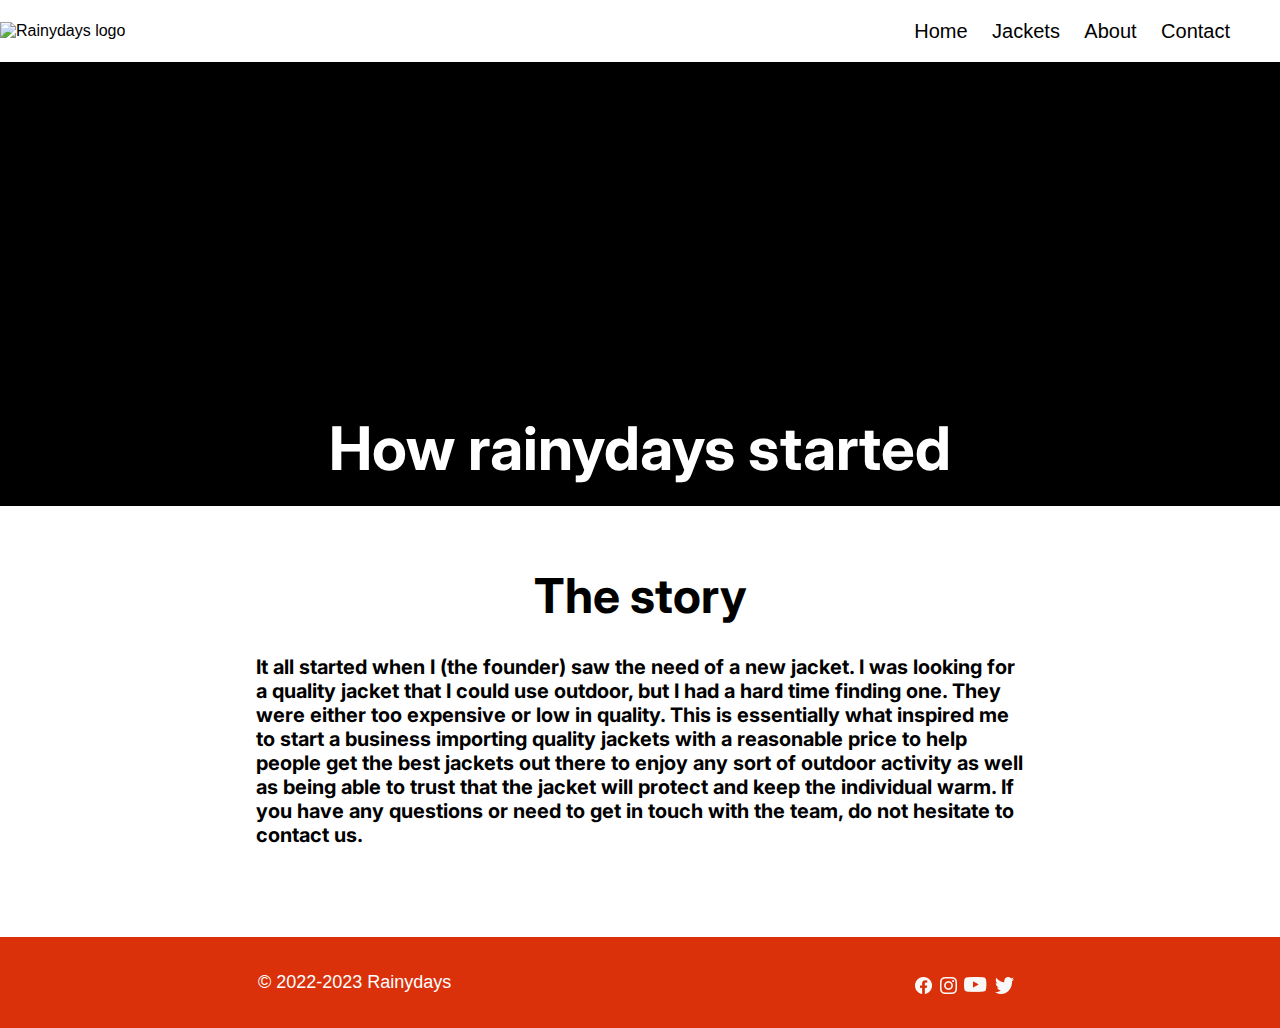
==== commit c8b9b7ba: "edits" ====
--- a/About.html
+++ b/About.html
@@ -9,7 +9,7 @@
         <link rel="stylesheet" href="desktop.css">
         <link rel="stylesheet" href="https://cdn.jsdelivr.net/npm/bootstrap-icons@1.10.2/font/bootstrap-icons.css" integrity="sha384-b6lVK+yci+bfDmaY1u0zE8YYJt0TZxLEAFyYSLHId4xoVvsrQu3INevFKo+Xir8e" crossorigin="anonymous">
         <link rel="preconnect" href="https://fonts.googleapis.com"><link rel="preconnect" href="https://fonts.gstatic.com" crossorigin><link href="https://fonts.googleapis.com/css2?family=Inter&display=swap" rel="stylesheet">
-        <script src="https://kit.fontawesome.com/12c76f5aa4.js" crossorigin="anonymous"></script>
+        <script src="https://kit.fontawesome.com/12c76f5aa4.js" crossorigin="anonymous" defer></script>
         <title>Rainydays | About</title>
         <script src="toggle.js" defer></script>
         <!-- Hotjar Tracking Code for Rainy days about -->
--- a/style.css
+++ b/style.css
@@ -113,6 +113,7 @@
  
 /* Main */
 .push1 {
+    background-color: black;
     background-image: url('./images/background12.jpg');
     background-size: cover;
     background-repeat: no-repeat;
@@ -262,6 +263,41 @@
     overflow: hidden;
     text-overflow: ellipsis;
   }
+
+.PaymentHead h2 {
+    display: flex;
+    justify-content: space-around;
+    padding-bottom: 10px;
+}
+
+.payment-wrapper {
+    padding-bottom: 60px;
+    display: flex;
+    flex-direction: column;
+    justify-content: space-evenly;
+}
+
+.firstRow, .secondRow, .thirdRow, .checkout-btn {
+    padding: 10px;
+    margin: auto;
+    
+}
+
+.checkout-btn {
+   cursor: pointer; 
+}
+
+.payment-wrapper label {
+    font-size: 16px;
+    font-weight: bold;
+
+}
+
+.payment-wrapper input {
+    height: 30px;
+    width: 200px;
+    padding-left: 10px;
+}
   
 
  
@@ -299,7 +335,6 @@
     }
         
     label.hamburger {
-    background-image: url('hamburger-icon.png');
     background-repeat: no-repeat;
     background-position: center;
     cursor: pointer;
@@ -361,6 +396,39 @@
         margin-left: 10px;
         display: flex;
         align-items: center;
+    }
+
+    .PaymentHead h2 {
+        display: flex;
+        justify-content: space-around;
+        padding-bottom: 10px;
+    }
+    
+    .payment-wrapper {
+        padding-bottom: 60px;
+        display: flex;
+        justify-content: space-evenly;
+    }
+    
+    .firstRow, .secondRow, .thirdRow, .checkout-btn {
+        display: flex;
+        justify-content: space-around;
+        flex-direction: column;
+        padding: 10px;
+        margin: auto;
+    }
+    
+    .payment-wrapper label {
+        font-size: 16px;
+        font-weight: bold;
+    
+    }
+    
+    .payment-wrapper input {
+        height: 30px;
+        width: 200px;
+        padding-left: 10px;
+        margin-bottom: 10px;
     }
 }
 
@@ -629,7 +697,7 @@
 /* Shopping Cart */
 .cart-wrapper {
     width: 330px;
-    height: 267px;
+    height: 100px;
     margin: auto;
 }
  
@@ -637,8 +705,18 @@
     font-weight: 700;
     font-size: 18px;
     margin: 10px 0px;
-    margin-left: 20px;
-    margin-right: 81px;
+    margin: auto;
+}
+
+.date-wrapper {
+    margin-bottom: 80px;
+    text-align: left;
+    margin: auto;
+    height: 68px;
+}
+
+.date-wrapper h2, .checkout-wrapper h2 {
+    font-size: 18px;
 }
 
 
@@ -690,12 +768,6 @@
     margin-top: 7px;
 }
  
-.date-wrapper p {
-    text-align: left;
-    margin-left: 20px;
-    margin-top: 6px;
-    font-weight: 500;
-}
  
 .checkout-wrapper {
     width: 330px;
@@ -704,8 +776,7 @@
     margin-top: 0px;
 }
 
-.checkout-wrapper h1 {
-    margin-left: 22px;
+.checkout-wrapper h2 {
     margin-bottom: 30px;
     margin-top: 20px;
     
@@ -728,7 +799,7 @@
 
 .line {
     margin: 12px 15px;
-    border-bottom: 1px solid black;
+    border-bottom: 1px solid;
     display: block;
     width: 233px;
     
@@ -767,26 +838,24 @@
 }
 
 .checkout-btn {
+    display: block;
     background-color: #DA310B;
-    width: 199px;
-    height: 43px;
-    border-radius: 15px;
     border: none;
-    margin-left: 20px;
+    text-align: center;
+    color: white;
     margin-top: 20px;
-    padding-top: 10px;
-    text-align: center;
-}
-
-.checkout-btn a {
-    color: white;
-}
+    align-items: center;
+}
+
+
+  
 /* About */
 .showcase3 {
     text-align: center;
 }
 
 .showcase3 .img-container  {
+    background-color: black;
     background-image: url("images/image\ 7.png");
     background-position: center;
     min-height: 400px;
@@ -1045,6 +1114,8 @@
   
 
   
+
   
   
-
+  
+
--- a/desktop.css
+++ b/desktop.css
@@ -251,12 +251,8 @@
         height: inherit;
     }
 
-    .cart-wrapper, .date-wrapper {
-        width: 530px;
-    }
-
     .cart-wrapper h1 {
-        font-size: 24px;
+        font-size: 18px;
     }
 
     .cart-wrapper p  {
@@ -417,6 +413,7 @@
         text-align: center;
         padding: 5px
     }
+    
 }
 
 
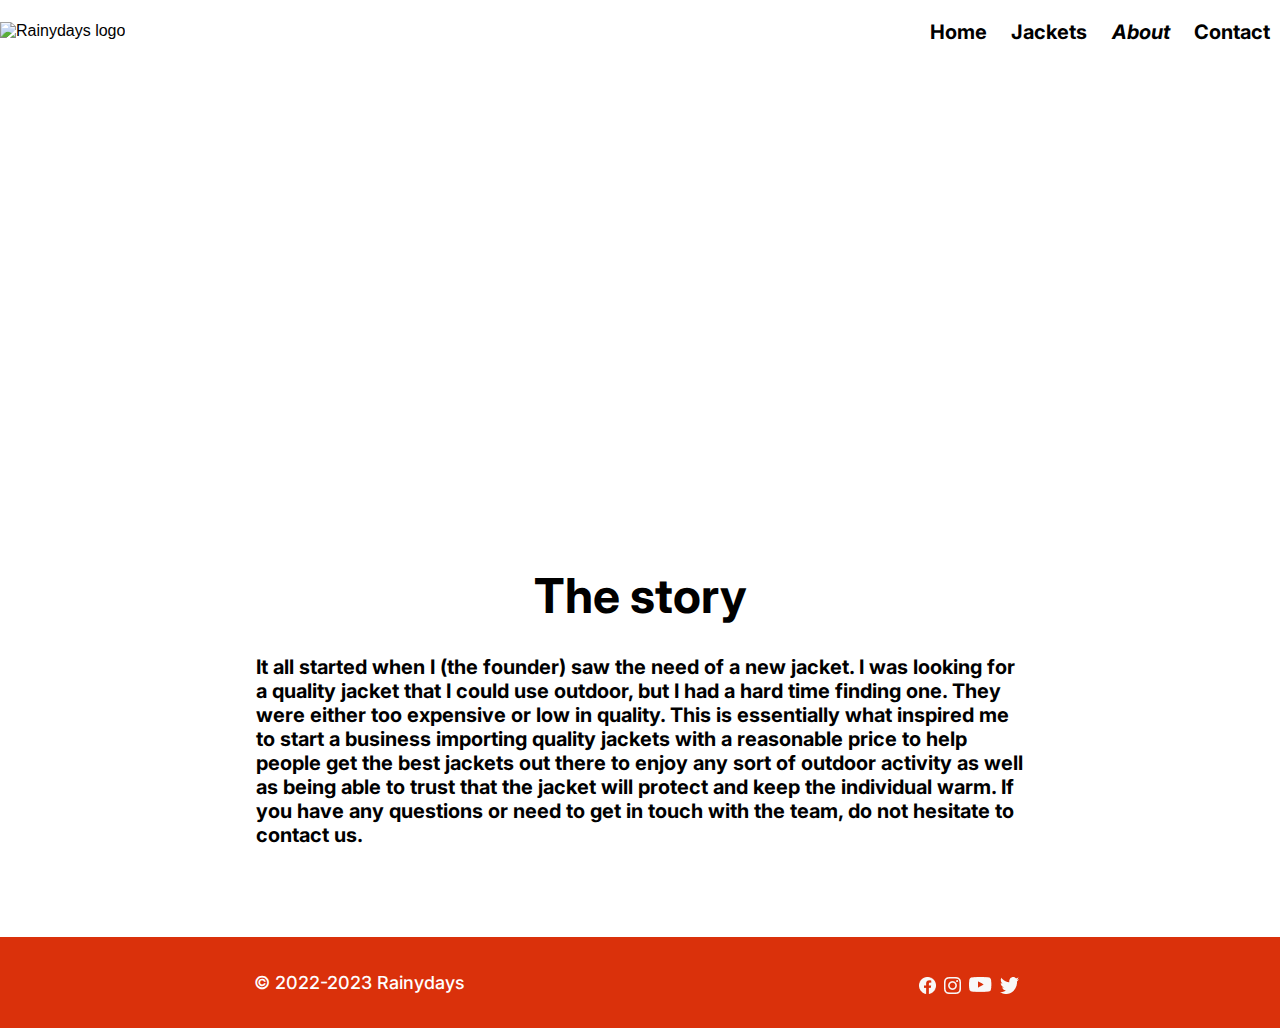
==== commit 16afcbed: "Merge c1dfdec8a49e2faf0ac450f8f9f366200779db68 into 27abee29e669b519bd66474c458975af243b02ea" ====
--- a/About.html
+++ b/About.html
@@ -7,51 +7,34 @@
         <meta name="description" content="About page of rainydays">
         <link rel="stylesheet" href="style.css">
         <link rel="stylesheet" href="desktop.css">
-        <link rel="stylesheet" href="https://cdn.jsdelivr.net/npm/bootstrap-icons@1.10.2/font/bootstrap-icons.css" integrity="sha384-b6lVK+yci+bfDmaY1u0zE8YYJt0TZxLEAFyYSLHId4xoVvsrQu3INevFKo+Xir8e" crossorigin="anonymous">
         <link rel="preconnect" href="https://fonts.googleapis.com"><link rel="preconnect" href="https://fonts.gstatic.com" crossorigin><link href="https://fonts.googleapis.com/css2?family=Inter&display=swap" rel="stylesheet">
-        <script src="https://kit.fontawesome.com/12c76f5aa4.js" crossorigin="anonymous" defer></script>
+        <script src="https://kit.fontawesome.com/12c76f5aa4.js" crossorigin="anonymous"></script>
         <title>Rainydays | About</title>
-        <script src="toggle.js" defer></script>
-        <!-- Hotjar Tracking Code for Rainy days about -->
-<script>
-    (function(h,o,t,j,a,r){
-        h.hj=h.hj||function(){(h.hj.q=h.hj.q||[]).push(arguments)};
-        h._hjSettings={hjid:3487535,hjsv:6};
-        a=o.getElementsByTagName('head')[0];
-        r=o.createElement('script');r.async=1;
-        r.src=t+h._hjSettings.hjid+j+h._hjSettings.hjsv;
-        a.appendChild(r);
-    })(window,document,'https://static.hotjar.com/c/hotjar-','.js?sv=');
-</script>
     </head>
 <body>
-    <header class="main-header">
+    <header id="main-header">
         <nav class="desktop">
             <div class="logo-nav-container">
+                <a href="index.html"><img src="../images/rainyyy1.png" alt="Rainydays logo"></a>
             </div>
             <div class="menu">
                 <ul>
                     <li><a href="../index.html">Home</a></li>
                     <li><a href="../Jackets.html">Jackets</a></li>
-                    <li><a href="../About.html">About</a></li>
+                    <li><a href="../About.html"><em>About</em></a></li>
                     <li><a href="../Contact.html">Contact</a></li>
-                    <i class="bi bi-cart-fill"></i>
-                    <i class="bi bi-moon-stars-fill toggleDark"></i>
                 </ul>
             </div>
         </nav>
-        <span class="logo1">
-        <a href="../index.html"><img src="../images/rainyyy1.png" alt="Rainydays logo"></a>
-        </span>
-        <span class="hide-mobile"><i class="bi bi-moon-stars-fill toggleDark"></i></span>
+        <a href="../index.html"><img src="../images/rainyyy1.png" alt="Rainydays logo" class="logo1"></a>
         <nav id="main-nav">
             <input id="hamburger" type="checkbox">
             <label for="hamburger" class="hamburger"><i class="fa-solid fa-bars"></i></label>
             <ul id="main-list" class="hidden">
-                <li><a href="../index.html"><em>Home</em></a></li>
+                <li><a href="../index.html">Home</a></li>
                 <li><a href="../Jackets.html">Jackets</a></li>
                 <li><a href="../Checkout.html">Cart</a></li>
-                <li><a href="../About.html">About</a></li>
+                <li><a href="../About.html"><em>About</em></a></li>
                 <li><a href="../Contact.html">Contact</a></li>
             </ul>  
         </nav>
--- a/style.css
+++ b/style.css
@@ -29,32 +29,10 @@
     display: flex;
     justify-content: space-between;
 }
-
-.search {
-    background-color: white;
-    border: 1px solid black;
-    color: black;
-    border-radius: 13px;
-    height: 25px;
-    width: 250px;
-}
-
-.search::placeholder {
-    color: black;
-    padding-left: 10px;
-    font-size: 13px;
-}
-
-.search-wrapper{
-    display: flex;
-    justify-content: space-around;
-    margin-top: 15px;
-}
-
-.search-icon {
-    border: none;
-    font-size: 18px;
-    display: inline;
+ 
+.logo1 {
+    margin-top: 10px;
+    margin-left: 20px;
 }
 
 .shopping-list {
@@ -103,6 +81,7 @@
 
 }
  
+ 
 #main-nav a {
     margin-left: 7px;
     display: flex;
@@ -113,7 +92,6 @@
  
 /* Main */
 .push1 {
-    background-color: black;
     background-image: url('./images/background12.jpg');
     background-size: cover;
     background-repeat: no-repeat;
@@ -187,123 +165,22 @@
  
 .title {
     margin: auto;
+    font-size: 19px;
     text-align: center;
     margin-top: 20px;
     margin-bottom: 20px;
 }
 
-.jacket-box {
-    border: 1px solid #ccc;
-    border-radius: 10px;
-    box-shadow: 0 2px 4px rgba(0, 0, 0, 0.1);
-    overflow: hidden;
-    background-color: white;
-    padding: 5px 1px;
-    height: 380px;
-}
-
-.jacket-box p, h3 {
-    color: black;
-}
-
-.jacket-box:hover {
-    transform: scale(1.1);
-    transition: transform 0.3s ease;
-}
-
-.jacket-img {
-    border: 1px solid #ccc;
-    border-radius: 10px;
-    box-shadow: 0 2px 4px rgba(0, 0, 0, 0.1);
-    overflow: hidden;
-    align-items: center;
-    background-color: white;
-    padding: 0px 10px;
-}
-
-.jacket-container {
-    border: 1px solid #ccc;
-    background-color: white;
-    border-radius: 10px;
-    box-shadow: 0 2px 4px rgba(0, 0, 0, 0.1);
-}
-
-.product-title h1, .add-price-wrapper h2 {
-    text-align: left;
-}
-
-.product-title h1 {
-    padding-top: 10px;
-}
-
-.add-price-wrapper h2 {
-    font-size: 20px;
-    margin-top: 20px;
-}
-
-.add-price-wrapper {
-    gap: 10px;
-}
-
-
-
-a {
-    color: inherit;
-  }
-
-  .jacket-img img {
-    background-color: transparent;
-  }
-
-  .cardContent {
-    text-align: center;
-  }
-
-  .cardP {
-    overflow: hidden;
-    text-overflow: ellipsis;
-  }
-
-.PaymentHead h2 {
-    display: flex;
-    justify-content: space-around;
-    padding-bottom: 10px;
-}
-
-.payment-wrapper {
-    padding-bottom: 60px;
-    display: flex;
-    flex-direction: column;
-    justify-content: space-evenly;
-}
-
-.firstRow, .secondRow, .thirdRow, .checkout-btn {
-    padding: 10px;
-    margin: auto;
-    
-}
-
-.checkout-btn {
-   cursor: pointer; 
-}
-
-.payment-wrapper label {
-    font-size: 16px;
-    font-weight: bold;
-
-}
-
-.payment-wrapper input {
-    height: 30px;
-    width: 200px;
-    padding-left: 10px;
-}
-  
+.jackethome-img {
+    max-height: 200px;
+}
 
  
  
  
 @media (min-width: 1px) and (max-width: 767px) {
+    
+    
     
     #main-list {
         position: fixed;
@@ -324,7 +201,7 @@
     
     label.hamburger {
       position: absolute;
-      top: 7px;
+      top: 2px;
       right: 10px;
       width: 50px;
       height: 50px;
@@ -335,44 +212,10 @@
     }
         
     label.hamburger {
+    background-image: url('hamburger-icon.png');
     background-repeat: no-repeat;
     background-position: center;
     cursor: pointer;
-    color: black;
-    }
-
-    .search-wrapper1 {
-    display: flex;
-    margin-right: 50px;
-    margin-top: 15px;
-    }
-
-    .search-wrapper {
-        display: none;
-    }
-
-    .search1 {
-        background-color: white;
-        border: 1px solid black;
-        color: black;
-        border-radius: 13px;
-        height: 25px;
-        width: 100px;
-    }
-
-    .search1::placeholder {
-        color: black;
-        padding-left: 5px;
-        font-size: 11px;
-    }
-
-    .hide-mobile {
-        font-size: 20px;
-        display: flex;
-        justify-content: space-around;
-        align-items: center;
-        font-size: 20px;
-        cursor: pointer;
     }
  
     .desktop {
@@ -384,80 +227,15 @@
         grid-template-columns: repeat(3, 1fr);
         grid-gap: 20px;
         margin-bottom: 40px; 
-        padding: 0px 5px;
-        align-content: stretch;
-        height: 100%;
  
     }
-
-
-    .logo1 {
-        margin-top: 5px;
-        margin-left: 10px;
-        display: flex;
-        align-items: center;
-    }
-
-    .PaymentHead h2 {
-        display: flex;
-        justify-content: space-around;
-        padding-bottom: 10px;
-    }
-    
-    .payment-wrapper {
-        padding-bottom: 60px;
-        display: flex;
-        justify-content: space-evenly;
-    }
-    
-    .firstRow, .secondRow, .thirdRow, .checkout-btn {
-        display: flex;
-        justify-content: space-around;
-        flex-direction: column;
-        padding: 10px;
-        margin: auto;
-    }
-    
-    .payment-wrapper label {
-        font-size: 16px;
-        font-weight: bold;
-    
-    }
-    
-    .payment-wrapper input {
-        height: 30px;
-        width: 200px;
-        padding-left: 10px;
-        margin-bottom: 10px;
-    }
-}
-
-.jacket-box h3 {
-    font-size: 13px;
-    text-align: center;
-    padding: 5px;
-}
- 
-.jacket-box p {
-    font-size: 13px;
-    text-align: center;
-}
-
-.jackethome-img {
-    display: block;
-    margin: auto;
-    padding: 5px;
-    height: auto;
-    object-fit: cover;
-    max-width: 100%;
-    padding: 5px;
-
-}
-.title {
- font-size: 16px;   
-}
-
-
+}
+ 
+.jacket-box, p {
+    align-items: center;
+    text-align: center;
+    font-weight: 500;
+}
  
 /* List of Jackets */
  
@@ -482,6 +260,7 @@
 }
  
 .jacket-img {
+    /* background-color: rgba(154, 154, 154, 0.34); */
     width: 310px;
     height: 208px;
     display: flex;
@@ -489,15 +268,11 @@
     margin: auto;
     margin-top: 20px;
 }
-
-.jacket-img:hover {
-    transform: scale(1.1);
-    transition: transform 0.3s ease;
-}
  
  
 .img1 {
-    width: 150px;
+    width: 171px;
+    height: 208px;
     margin: auto;
     display: flex;
     align-items: center;
@@ -565,7 +340,7 @@
 }
 
 .content-c {
-    margin-right: 120px;
+    margin-right: 100px
 }
  
  
@@ -623,12 +398,10 @@
 }
  
 .jacket-container img {
-    max-height: 100%;
-    margin: auto;
-    display: flex;
-    align-items: center;
-    height: 100%;
-    padding: 20px;
+    width: 190px;
+    height: 250px;
+    margin-top: 10px;
+    margin-left: 65px;
 }
  
 .product-title {
@@ -643,8 +416,10 @@
 .add-price-wrapper {
     width: 330px;
     margin: auto;
+    display: flex;
     justify-content: left;
     margin-top: 9px;
+    display: inline;
 }
  
 .cart-product {
@@ -684,7 +459,6 @@
     font-weight: 500;
     font-size: 16px;
     margin-top: 15px;
-    margin-bottom: 20px;
 }
  
  
@@ -697,7 +471,7 @@
 /* Shopping Cart */
 .cart-wrapper {
     width: 330px;
-    height: 100px;
+    height: 267px;
     margin: auto;
 }
  
@@ -705,18 +479,8 @@
     font-weight: 700;
     font-size: 18px;
     margin: 10px 0px;
-    margin: auto;
-}
-
-.date-wrapper {
-    margin-bottom: 80px;
-    text-align: left;
-    margin: auto;
-    height: 68px;
-}
-
-.date-wrapper h2, .checkout-wrapper h2 {
-    font-size: 18px;
+    margin-left: 20px;
+    margin-right: 81px;
 }
 
 
@@ -768,6 +532,12 @@
     margin-top: 7px;
 }
  
+.date-wrapper p {
+    text-align: left;
+    margin-left: 20px;
+    margin-top: 6px;
+    font-weight: 500;
+}
  
 .checkout-wrapper {
     width: 330px;
@@ -776,7 +546,8 @@
     margin-top: 0px;
 }
 
-.checkout-wrapper h2 {
+.checkout-wrapper h1 {
+    margin-left: 22px;
     margin-bottom: 30px;
     margin-top: 20px;
     
@@ -799,7 +570,7 @@
 
 .line {
     margin: 12px 15px;
-    border-bottom: 1px solid;
+    border-bottom: 1px solid black;
     display: block;
     width: 233px;
     
@@ -838,24 +609,26 @@
 }
 
 .checkout-btn {
-    display: block;
     background-color: #DA310B;
+    width: 199px;
+    height: 43px;
+    border-radius: 15px;
     border: none;
-    text-align: center;
-    color: white;
+    margin-left: 20px;
     margin-top: 20px;
-    align-items: center;
-}
-
-
-  
+    padding-top: 10px;
+    text-align: center;
+}
+
+.checkout-btn a {
+    color: white;
+}
 /* About */
 .showcase3 {
     text-align: center;
 }
 
 .showcase3 .img-container  {
-    background-color: black;
     background-image: url("images/image\ 7.png");
     background-position: center;
     min-height: 400px;
@@ -1008,7 +781,6 @@
     max-width: 500px;
     margin-left: auto;
     margin-right: auto;
-    color: black;
 }
 
 .checkout-success-text {
@@ -1110,12 +882,5 @@
   .contact-form label {
     float: left;
   }
-
   
 
-  
-
-  
-  
-  
-
--- a/desktop.css
+++ b/desktop.css
@@ -19,19 +19,13 @@
     100% { transform: rotate(360deg); }
   }
 
-@media (min-width: 751px) {
+@media (min-width: 768px) {
     .desktop-full-body-height {
         min-height: 100vh;
         display: flex;
         flex-direction: column;
     }
-        .bi2 {
-        font-size: 20px;
-        display: flex;
-        align-items: center;
-        font-size: 20px;
-        cursor: pointer;
-    }
+    
     
     .desktop-footer-sticky {
         margin-top: auto;
@@ -52,12 +46,6 @@
 
     #main-nav {
         display: none;
-    }
-
-    .bi {
-        font-size: 20px;
-        cursor: pointer;
-        padding: 5px 10px;
     }
 
     body {
@@ -73,7 +61,7 @@
         margin-left: 20px;
     }
 
-     .fa-bars, .fas, .hamburger {
+     .fa-solid, .fas, .hamburger {
         display: none;
     }
 
@@ -92,18 +80,15 @@
     .menu li {
         display: inline-block;
         padding: 20px 10px;
+        font-weight: 700;
         font-size: 20px;
     }
-
-    .menu ul li a:hover, .bi:hover {
-        border-bottom: 1px solid black;
-    }
-
 
     /* Home */
     .push1 h1,
     .title h2 {
-        font-size: 36px;
+        font-size: 48px;
+        font-weight: 600;
     }
     
     .push1 p {
@@ -114,29 +99,17 @@
     .title h2 {
         margin: 50px 0 50px 0;
     }
+
+    .jacket-box h3 {
+        font-size: 28px;
+        font-weight: 500;
+    }
     
     .grid-container {
         display: grid;
         grid-template-columns: repeat(3, 1fr); 
         grid-gap: 30px;
         margin-bottom: 40px;
-    }
-
-    .jackethome-img {
-        width: 60%;
-        padding: 5px;
-      }
-
-      .jacket-box h3 {
-        font-size: 16px;
-        text-align: center;
-        padding: 5px;
-    }
-     
-    .jacket-box p {
-        font-size: 16px;
-        text-align: center;
-        padding: 5px;
     }
 
     /* Jackets */
@@ -207,14 +180,21 @@
     }
 
     .jacket-container img {
+        width: 260px;
+        height: 100%;
         display: flex;
         justify-content: center;
-        height: 100%;
     }
 
     .jacket-container, 
     .product-title {
         margin-top: 0;
+    }
+
+    .product-title h1, .add-price-wrapper h2 {
+        font-size: 20px;
+        text-align: left;
+        margin-bottom: 10px
     }
 
     .desc-wrapper p {
@@ -251,8 +231,12 @@
         height: inherit;
     }
 
+    .cart-wrapper, .date-wrapper {
+        width: 530px;
+    }
+
     .cart-wrapper h1 {
-        font-size: 18px;
+        font-size: 24px;
     }
 
     .cart-wrapper p  {
@@ -362,14 +346,7 @@
   .checkout-success-grand-total {
     display: flex;
   }
-  .search-wrapper1 {
-    display: none;
-}
-
-.hide-mobile {
-    display: none;
-  }  
-  
+
 
 }
 
@@ -391,32 +368,11 @@
     }
 
     .jacket-container img {
+        width: 306px;
         height: 100%;
         margin: 0;
     }
-
-    .search-wrapper1 {
-        display: none;
-    }
-
-    .hide-mobile {
-        display: none;
-      }
-
-      .jackethome-img {
-        width: 50%;
-        padding: 5px;
-      }
-     
-    .jacket-box p {
-        font-size: 16px;
-        text-align: center;
-        padding: 5px
-    }
-    
 }
-
-
 
 
 @media (min-width: 1440px) {
@@ -437,11 +393,10 @@
     }
 
     .jacket-container img {
+        width: 336px;
         height: 100%;
         margin: 0;
     }
-
-    
 
     /* Contact */
   .contact-hero {
@@ -460,14 +415,6 @@
     justify-content: right;
   }
 
-  .search-wrapper1 {
-    display: none;
-}
-  .hide-mobile {
-    display: none;
-  }
-
   
 }
 
-
